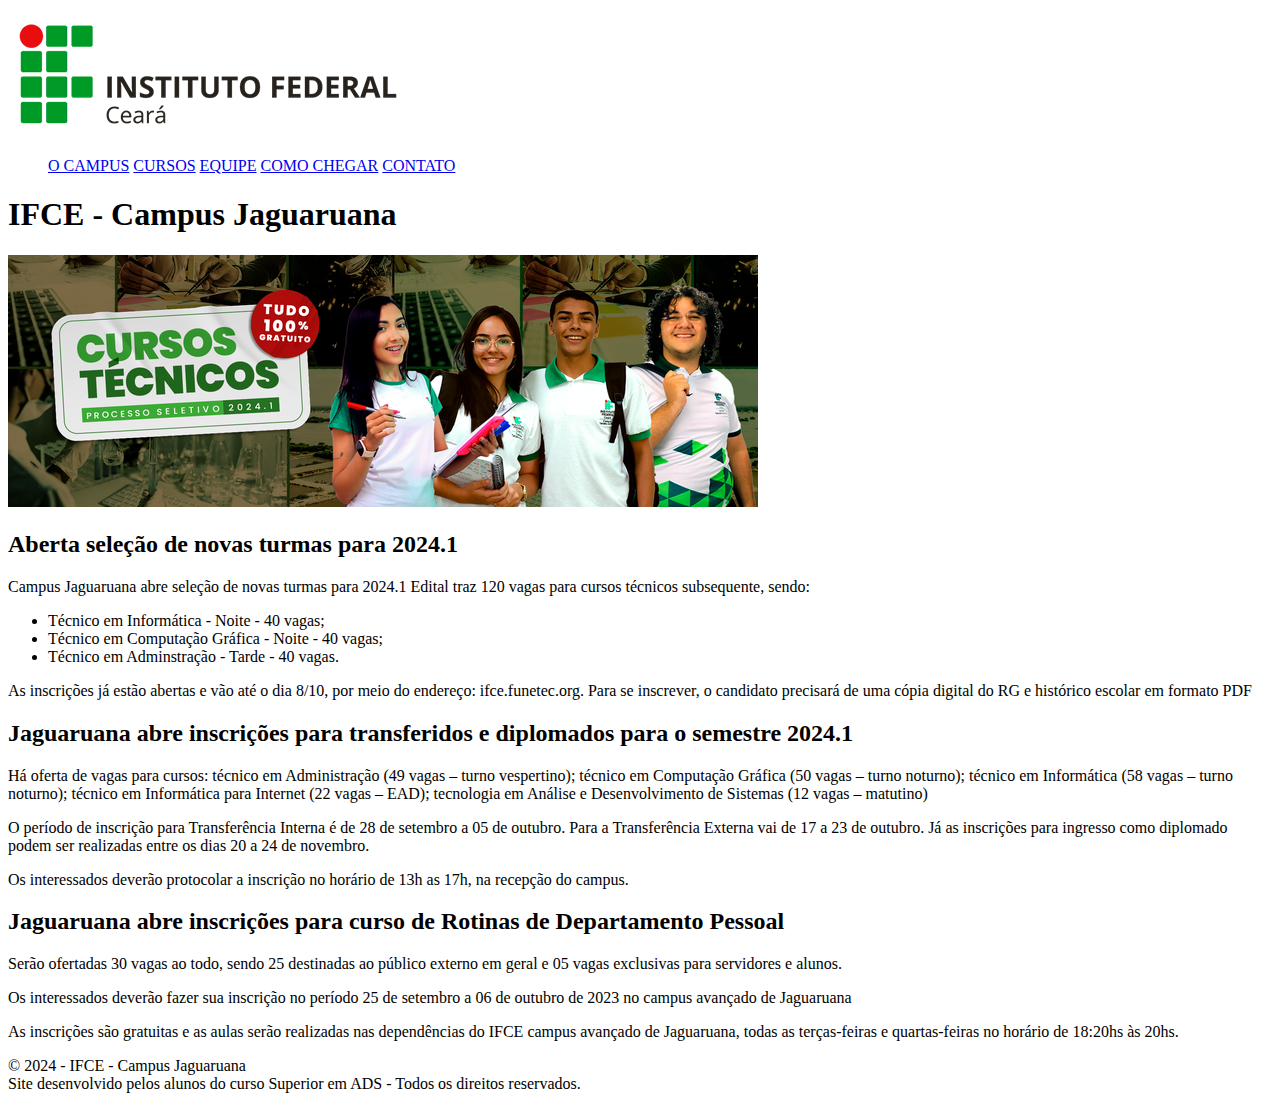
==== index.html @ e19af56e "first commit" ====
<!DOCTYPE html>
<html lang="pt-br">
<head>
    <meta charset="UTF-8">
    <meta name="viewport" content="width=device-width, initial-scale=1.0">
    <title>IFCE - Campus Jaguaruana</title>
</head>
<body>
    <header>
        <img src="src/image/logo.png" alt="">

        <nav>
            <ul>
                <a href="#o-campus">O CAMPUS</a>
                <a href="#cursos">CURSOS</a>
                <a href="#equipe">EQUIPE</a>
                <a href="#local">COMO CHEGAR</a>
                <a href="#contato">CONTATO</a>
            </ul>
        </nav>
    </header>

    <section id="index">
        <h1>IFCE - Campus Jaguaruana</h1>

        <img src="src/image/home_img.png" alt="">

        <h2>Aberta seleção de novas turmas para 2024.1</h2>

        <p> 
            Campus Jaguaruana abre seleção de novas turmas para 2024.1
            Edital traz 120 vagas para cursos técnicos subsequente, sendo:
        </p>
        <ul>
            <li>Técnico em Informática - Noite - 40 vagas;</li>
            <li>Técnico em Computação Gráfica - Noite - 40 vagas;</li>
            <li>Técnico em Adminstração - Tarde - 40 vagas.</li>
        </ul>
        <p>
            As inscrições já estão abertas e vão até o dia 8/10, por meio do endereço: 
            ifce.funetec.org. Para se inscrever, o candidato precisará de uma cópia digital
            do RG e histórico escolar em formato PDF
        </p>

        <h2>Jaguaruana abre inscrições para transferidos e diplomados 
        para o semestre 2024.1</h2>

        <p>
            Há oferta de vagas para cursos: técnico em Administração (49 vagas – 
            turno vespertino); técnico em Computação Gráfica (50 vagas – turno noturno); 
            técnico em Informática (58 vagas – turno noturno); técnico em Informática
            para Internet (22 vagas – EAD); tecnologia em Análise e Desenvolvimento de 
            Sistemas (12 vagas – matutino)
        </p>
        <p>
            O período de inscrição para Transferência Interna é de 28 de setembro a 05 de 
            outubro. Para a Transferência Externa vai de 17 a 23 de outubro. 
            Já as inscrições para ingresso como diplomado podem ser realizadas entre os
            dias 20 a 24 de novembro.
        </p>
        <p>
            Os interessados deverão protocolar a inscrição no horário de 13h as 17h, 
            na recepção do campus.
        </p>

        <h2>Jaguaruana abre inscrições para curso de Rotinas de Departamento Pessoal</h2>

        <p>Serão ofertadas 30 vagas ao todo, sendo 25 destinadas ao público externo em geral e 05 vagas exclusivas para
            servidores e alunos.</p>
        <p>Os interessados deverão fazer sua inscrição no período 25 de setembro a 06 de outubro de 2023 no campus
            avançado de Jaguaruana</p>
        <p>As inscrições são gratuitas e as aulas serão realizadas nas dependências do IFCE campus avançado de Jaguaruana,
            todas as terças-feiras e quartas-feiras no horário de 18:20hs às 20hs.</p>
        <p></p>
    </section>

    <footer>
        <p>
            &copy; 2024 - IFCE - Campus Jaguaruana <br>
            Site desenvolvido pelos alunos do curso Superior em ADS - 
            Todos os direitos reservados.
        </p>
    </footer>
</body>
</html>
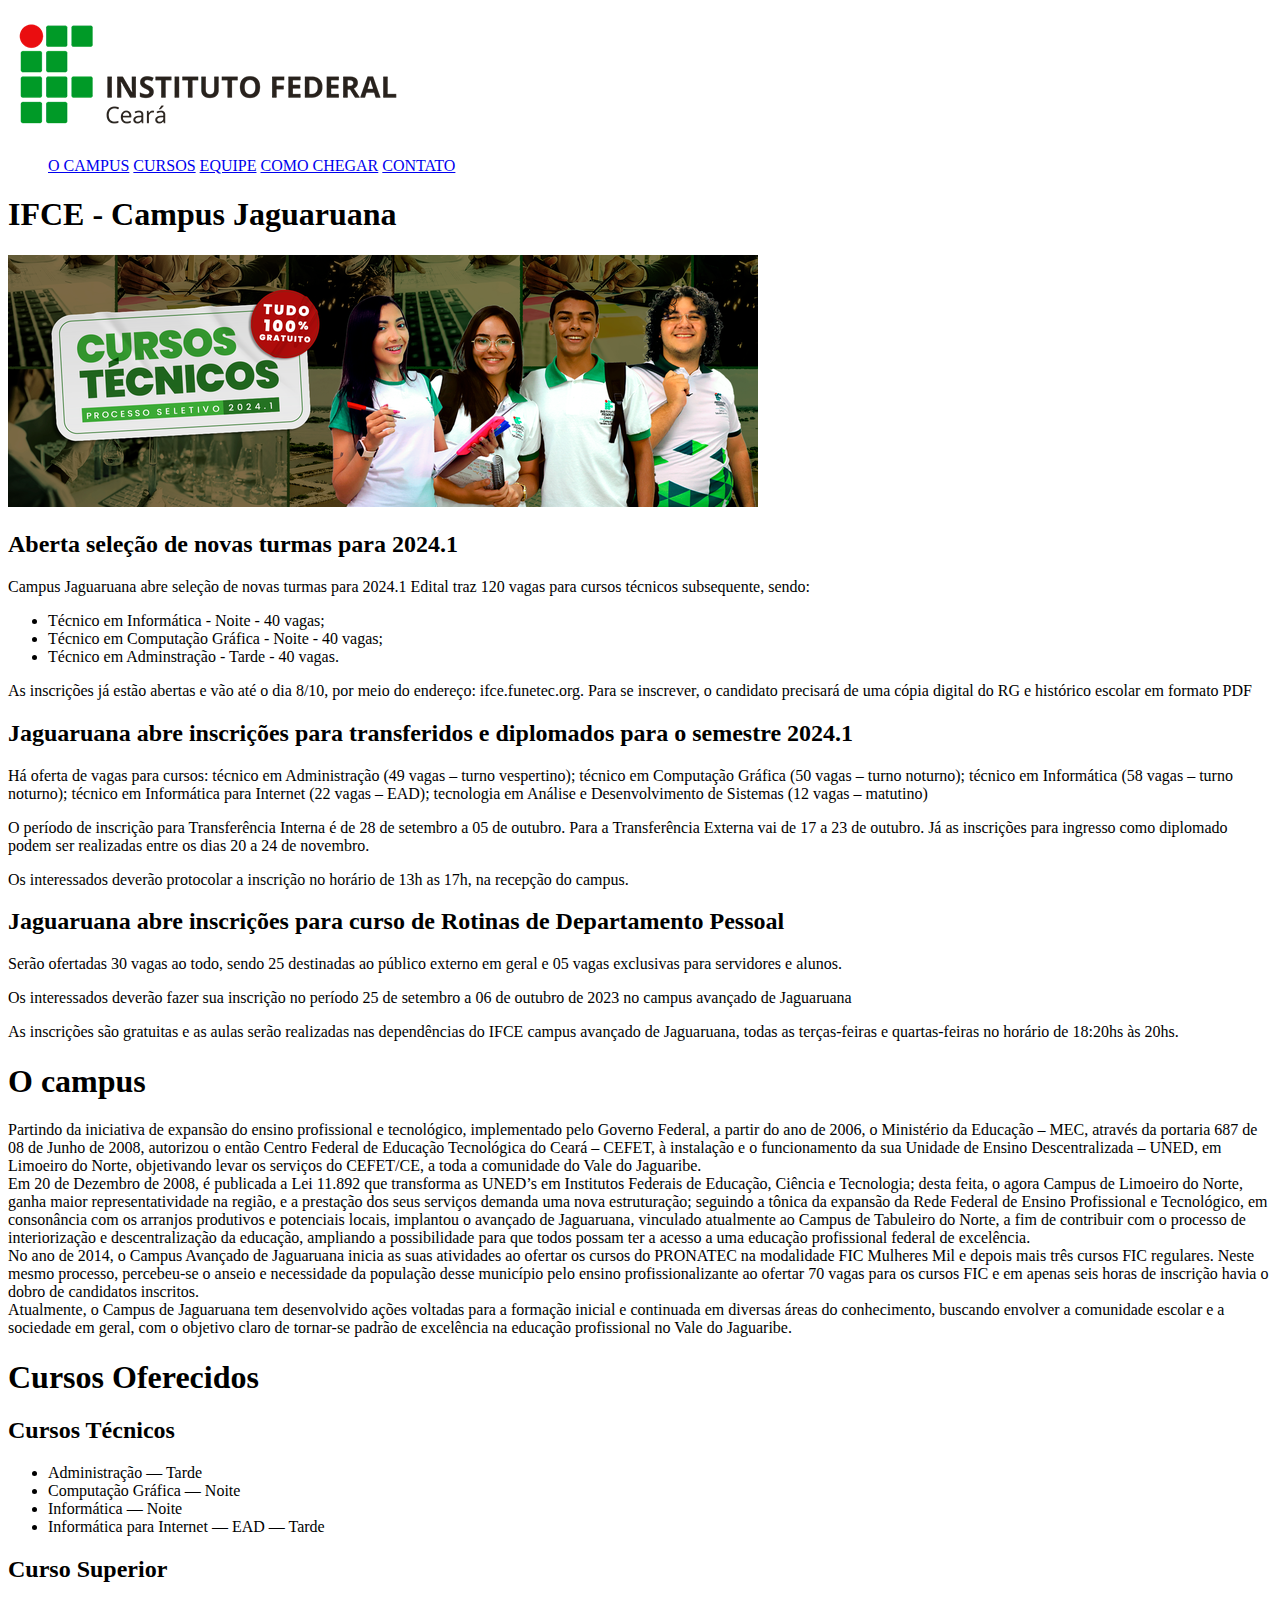
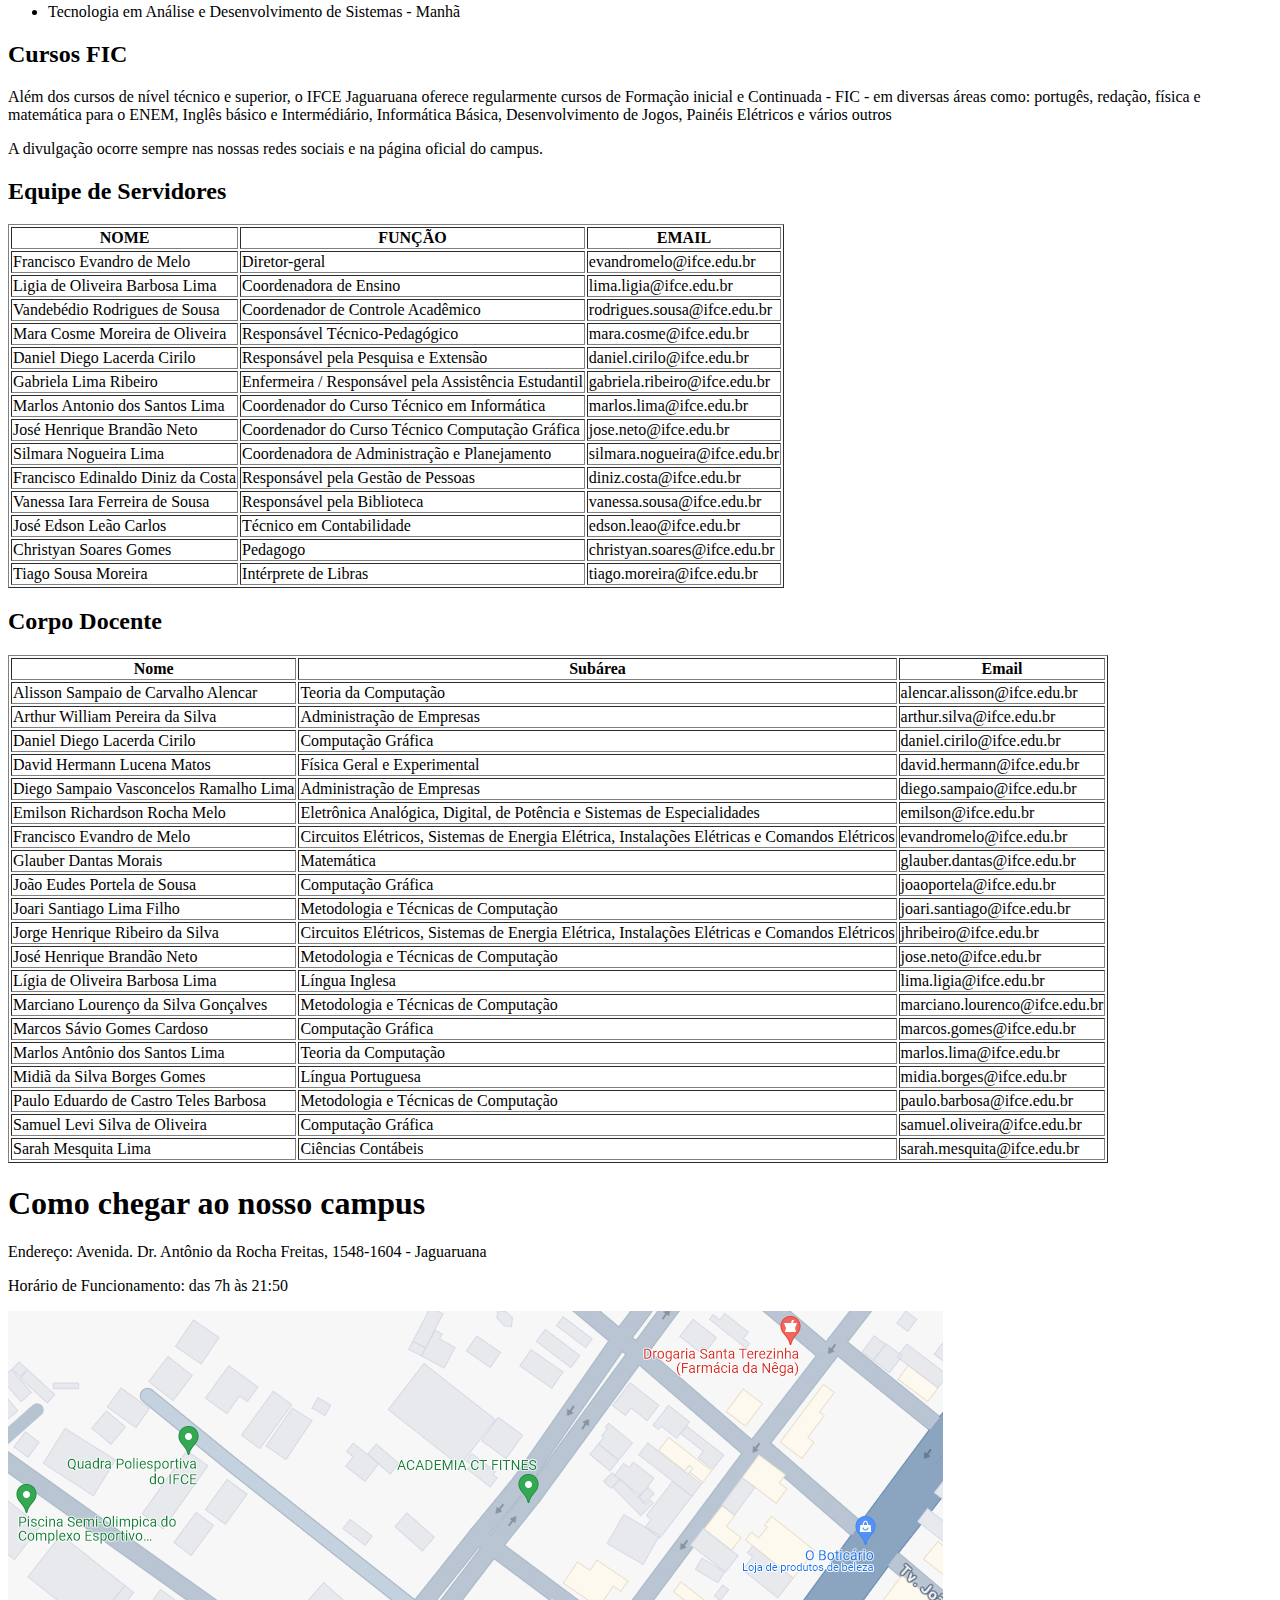
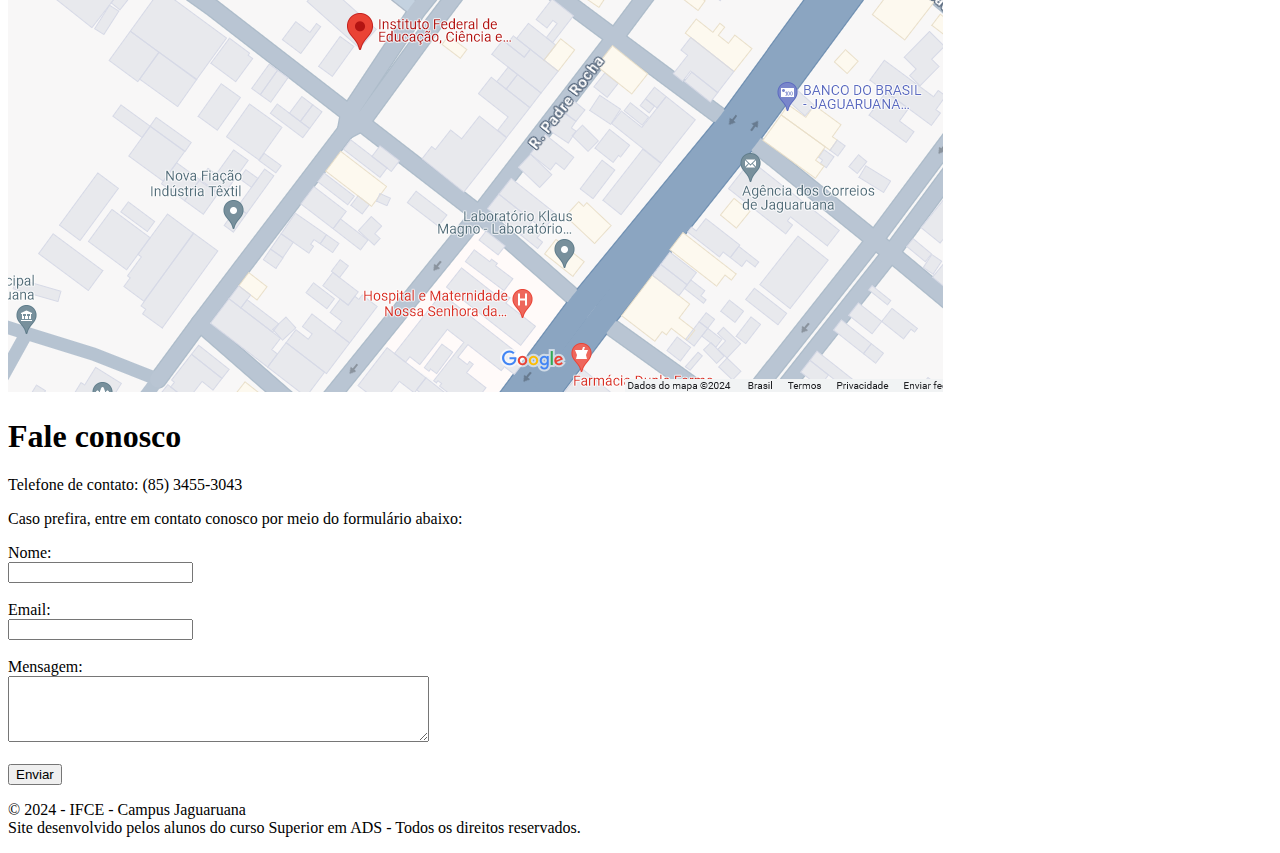
==== commit 087c4480: "conteúdo html finalizado" ====
--- a/index.html
+++ b/index.html
@@ -11,7 +11,7 @@
 
         <nav>
             <ul>
-                <a href="#o-campus">O CAMPUS</a>
+                <a href="#campus">O CAMPUS</a>
                 <a href="#cursos">CURSOS</a>
                 <a href="#equipe">EQUIPE</a>
                 <a href="#local">COMO CHEGAR</a>
@@ -20,7 +20,7 @@
         </nav>
     </header>
 
-    <section id="index">
+    <section id="home">
         <h1>IFCE - Campus Jaguaruana</h1>
 
         <img src="src/image/home_img.png" alt="">
@@ -74,6 +74,263 @@
         <p></p>
     </section>
 
+    <section  id="campus">
+        <h1>O campus</h1>
+
+        <p>
+            Partindo da iniciativa de expansão do ensino profissional e tecnológico, implementado pelo Governo Federal, a partir do ano de 2006, o Ministério da Educação – MEC, através da portaria 687 de 08 de Junho de 2008, autorizou o então Centro Federal de Educação Tecnológica do Ceará – CEFET, à instalação e o funcionamento da sua Unidade de Ensino Descentralizada – UNED, em Limoeiro do Norte, objetivando levar os serviços do CEFET/CE, a toda a comunidade do Vale do Jaguaribe. <br>
+            Em 20 de Dezembro de 2008, é publicada a Lei 11.892 que transforma as UNED’s em Institutos Federais de Educação, Ciência e Tecnologia; desta feita, o agora Campus de Limoeiro do Norte, ganha maior representatividade na região, e a prestação dos seus serviços demanda uma nova estruturação; seguindo a tônica da expansão da Rede Federal de Ensino Profissional e Tecnológico, em consonância com os arranjos produtivos e potenciais locais, implantou o avançado de Jaguaruana, vinculado atualmente ao Campus de Tabuleiro do Norte, a fim de contribuir com o processo de interiorização e descentralização da educação, ampliando a possibilidade para que todos possam ter a acesso a uma educação profissional federal de excelência. <br>
+            No ano de 2014, o Campus Avançado de Jaguaruana inicia as suas atividades ao ofertar os cursos do PRONATEC na modalidade FIC Mulheres Mil e depois mais três cursos FIC regulares. Neste mesmo processo, percebeu-se o anseio e necessidade da população desse município pelo ensino profissionalizante ao ofertar 70 vagas para os cursos FIC e em apenas seis horas de inscrição havia o dobro de candidatos inscritos. <br>
+            Atualmente, o Campus de Jaguaruana tem desenvolvido ações voltadas para a formação inicial e continuada em diversas áreas do conhecimento, buscando envolver a comunidade escolar e a sociedade em geral, com o objetivo claro de tornar-se padrão de excelência na educação profissional no Vale do Jaguaribe.
+        </p>
+    </section>
+
+    <section id="cursos">
+        <h1>Cursos Oferecidos</h1>
+        <h2>Cursos Técnicos</h2>
+        <ul>
+            <li>Administração — Tarde</li>
+            <li>Computação Gráfica — Noite</li>
+            <li>Informática — Noite</li>
+            <li>Informática para Internet — EAD — Tarde</li>
+        </ul>
+
+        <h2>Curso Superior</h2>
+        <ul>
+            <li>Tecnologia em Análise e Desenvolvimento de Sistemas - Manhã</li>
+        </ul>
+
+        <h2>Cursos FIC</h2>
+        <p>
+            Além dos cursos de nível técnico e superior, o IFCE Jaguaruana oferece regularmente cursos de Formação
+            inicial e Continuada - FIC - em diversas áreas como: portugês, redação, física e matemática para o ENEM,
+            Inglês básico e Intermédiário, Informática Básica, Desenvolvimento de Jogos, Painéis Elétricos e vários
+            outros
+        </p>
+        <p>A divulgação ocorre sempre nas nossas redes sociais e na página oficial do campus.</p>
+    </section>
+
+    <section id="equipe">
+        <h2>Equipe de Servidores</h2>
+
+        <table border="1">
+            <tr>
+                <th>NOME</th>
+                <th>FUNÇÃO</th>
+                <th>EMAIL</th>
+            </tr>
+            <tr>
+                <td>Francisco Evandro de Melo</td>
+                <td>Diretor-geral</td>
+                <td>evandromelo@ifce.edu.br</td>
+            </tr>
+            <tr>
+                <td>Ligia de Oliveira Barbosa Lima</td>
+                <td>Coordenadora de Ensino</td>
+                <td>lima.ligia@ifce.edu.br</td>
+            </tr>
+            <tr>
+                <td>Vandebédio Rodrigues de Sousa</td>
+                <td>Coordenador de Controle Acadêmico</td>
+                <td>rodrigues.sousa@ifce.edu.br</td>
+            </tr>
+            <tr>
+                <td>Mara Cosme Moreira de Oliveira</td>
+                <td>Responsável Técnico-Pedagógico</td>
+                <td>mara.cosme@ifce.edu.br</td>
+            </tr>
+            <tr>
+                <td>Daniel Diego Lacerda Cirilo</td>
+                <td>Responsável pela Pesquisa e Extensão</td>
+                <td>daniel.cirilo@ifce.edu.br</td>
+            </tr>
+            <tr>
+                <td>Gabriela Lima Ribeiro</td>
+                <td>Enfermeira / Responsável pela Assistência Estudantil</td>
+                <td>gabriela.ribeiro@ifce.edu.br</td>
+            </tr>
+            <tr>
+                <td>Marlos Antonio dos Santos Lima</td>
+                <td>Coordenador do Curso Técnico em Informática</td>
+                <td>marlos.lima@ifce.edu.br</td>
+            </tr>
+            <tr>
+                <td>José Henrique Brandão Neto</td>
+                <td>Coordenador do Curso Técnico Computação Gráfica</td>
+                <td>jose.neto@ifce.edu.br</td>
+            </tr>
+            <tr>
+                <td>Silmara Nogueira Lima</td>
+                <td>Coordenadora de Administração e Planejamento</td>
+                <td>silmara.nogueira@ifce.edu.br</td>
+            </tr>
+            <tr>
+                <td>Francisco Edinaldo Diniz da Costa</td>
+                <td>Responsável pela Gestão de Pessoas</td>
+                <td>diniz.costa@ifce.edu.br</td>
+            </tr>
+            <tr>
+                <td>Vanessa Iara Ferreira de Sousa</td>
+                <td>Responsável pela Biblioteca</td>
+                <td>vanessa.sousa@ifce.edu.br</td>
+            </tr>
+            <tr>
+                <td>José Edson Leão Carlos</td>
+                <td>Técnico em Contabilidade</td>
+                <td>edson.leao@ifce.edu.br</td>
+            </tr>
+            <tr>
+                <td>Christyan Soares Gomes</td>
+                <td>Pedagogo</td>
+                <td>christyan.soares@ifce.edu.br</td>
+            </tr>
+            <tr>
+                <td>Tiago Sousa Moreira</td>
+                <td>Intérprete de Libras</td>
+                <td>tiago.moreira@ifce.edu.br</td>
+            </tr>
+        </table>
+
+        <h2>Corpo Docente</h2>
+
+        <table border="1">
+            <tr>
+                <th>Nome</th>
+                <th>Subárea</th>
+                <th>Email</th>
+            </tr>
+            <tr>
+                <td>Alisson Sampaio de Carvalho Alencar</td>
+                <td>Teoria da Computação</td>
+                <td>alencar.alisson@ifce.edu.br</td>
+            </tr>
+            <tr>
+                <td>Arthur William Pereira da Silva</td>
+                <td>Administração de Empresas</td>
+                <td>arthur.silva@ifce.edu.br</td>
+            </tr>
+            <tr>
+                <td>Daniel Diego Lacerda Cirilo</td>
+                <td>Computação Gráfica</td>
+                <td>daniel.cirilo@ifce.edu.br</td>
+            </tr>
+            <tr>
+                <td>David Hermann Lucena Matos</td>
+                <td>Física Geral e Experimental</td>
+                <td>david.hermann@ifce.edu.br</td>
+            </tr>
+            <tr>
+                <td>Diego Sampaio Vasconcelos Ramalho Lima</td>
+                <td>Administração de Empresas</td>
+                <td>diego.sampaio@ifce.edu.br</td>
+            </tr>
+            <tr>
+                <td>Emilson Richardson Rocha Melo</td>
+                <td>Eletrônica Analógica, Digital, de Potência e Sistemas de Especialidades</td>
+                <td>emilson@ifce.edu.br</td>
+            </tr>
+            <tr>
+                <td>Francisco Evandro de Melo</td>
+                <td>Circuitos Elétricos, Sistemas de Energia Elétrica, Instalações Elétricas e Comandos Elétricos</td>
+                <td>evandromelo@ifce.edu.br</td>
+            </tr>
+            <tr>
+                <td>Glauber Dantas Morais</td>
+                <td>Matemática</td>
+                <td>glauber.dantas@ifce.edu.br</td>
+            </tr>
+            <tr>
+                <td>João Eudes Portela de Sousa</td>
+                <td>Computação Gráfica</td>
+                <td>joaoportela@ifce.edu.br</td>
+            </tr>
+            <tr>
+                <td>Joari Santiago Lima Filho</td>
+                <td>Metodologia e Técnicas de Computação</td>
+                <td>joari.santiago@ifce.edu.br</td>
+            </tr>
+            <tr>
+                <td>Jorge Henrique Ribeiro da Silva</td>
+                <td>Circuitos Elétricos, Sistemas de Energia Elétrica, Instalações Elétricas e Comandos Elétricos</td>
+                <td>jhribeiro@ifce.edu.br</td>
+            </tr>
+            <tr>
+                <td>José Henrique Brandão Neto</td>
+                <td>Metodologia e Técnicas de Computação</td>
+                <td>jose.neto@ifce.edu.br</td>
+            </tr>
+            <tr>
+                <td>Lígia de Oliveira Barbosa Lima</td>
+                <td>Língua Inglesa</td>
+                <td>lima.ligia@ifce.edu.br</td>
+            </tr>
+            <tr>
+                <td>Marciano Lourenço da Silva Gonçalves</td>
+                <td>Metodologia e Técnicas de Computação</td>
+                <td>marciano.lourenco@ifce.edu.br</td>
+            </tr>
+            <tr>
+                <td>Marcos Sávio Gomes Cardoso</td>
+                <td>Computação Gráfica</td>
+                <td>marcos.gomes@ifce.edu.br</td>
+            </tr>
+            <tr>
+                <td>Marlos Antônio dos Santos Lima</td>
+                <td>Teoria da Computação</td>
+                <td>marlos.lima@ifce.edu.br</td>
+            </tr>
+            <tr>
+                <td>Midiã da Silva Borges Gomes</td>
+                <td>Língua Portuguesa</td>
+                <td>midia.borges@ifce.edu.br</td>
+            </tr>
+            <tr>
+                <td>Paulo Eduardo de Castro Teles Barbosa</td>
+                <td>Metodologia e Técnicas de Computação</td>
+                <td>paulo.barbosa@ifce.edu.br</td>
+            </tr>
+            <tr>
+                <td>Samuel Levi Silva de Oliveira</td>
+                <td>Computação Gráfica</td>
+                <td>samuel.oliveira@ifce.edu.br</td>
+            </tr>
+            <tr>
+                <td>Sarah Mesquita Lima</td>
+                <td>Ciências Contábeis</td>
+                <td>sarah.mesquita@ifce.edu.br</td>
+            </tr>
+        </table>
+    </section>
+
+    <section id="local">
+        <h1>Como chegar ao nosso campus</h1>
+
+        <p>Endereço: Avenida. Dr. Antônio da Rocha Freitas, 1548-1604 - Jaguaruana</p>
+        <p>Horário de Funcionamento: das 7h às 21:50</p>
+
+        <img src="src/image/mapa.png" alt="Descrição da imagem">
+    </section>
+
+    <section id="contato">
+        <h1>Fale conosco</h1>
+
+        <p>Telefone de contato: (85) 3455-3043</p>
+        <p>Caso prefira, entre em contato conosco por meio do formulário abaixo:</p>
+
+        <form action="#" method="post">
+            <label for="nome">Nome:</label><br>
+            <input type="text" id="nome" name="nome" required><br><br>
+            
+            <label for="email">Email:</label><br>
+            <input type="email" id="email" name="email" required><br><br>
+            
+            <label for="mensagem">Mensagem:</label><br>
+            <textarea id="mensagem" name="mensagem" rows="4" cols="50" required></textarea><br><br>
+            
+            <input type="submit" value="Enviar">
+        </form>
+    </section>
+
     <footer>
         <p>
             &copy; 2024 - IFCE - Campus Jaguaruana <br>
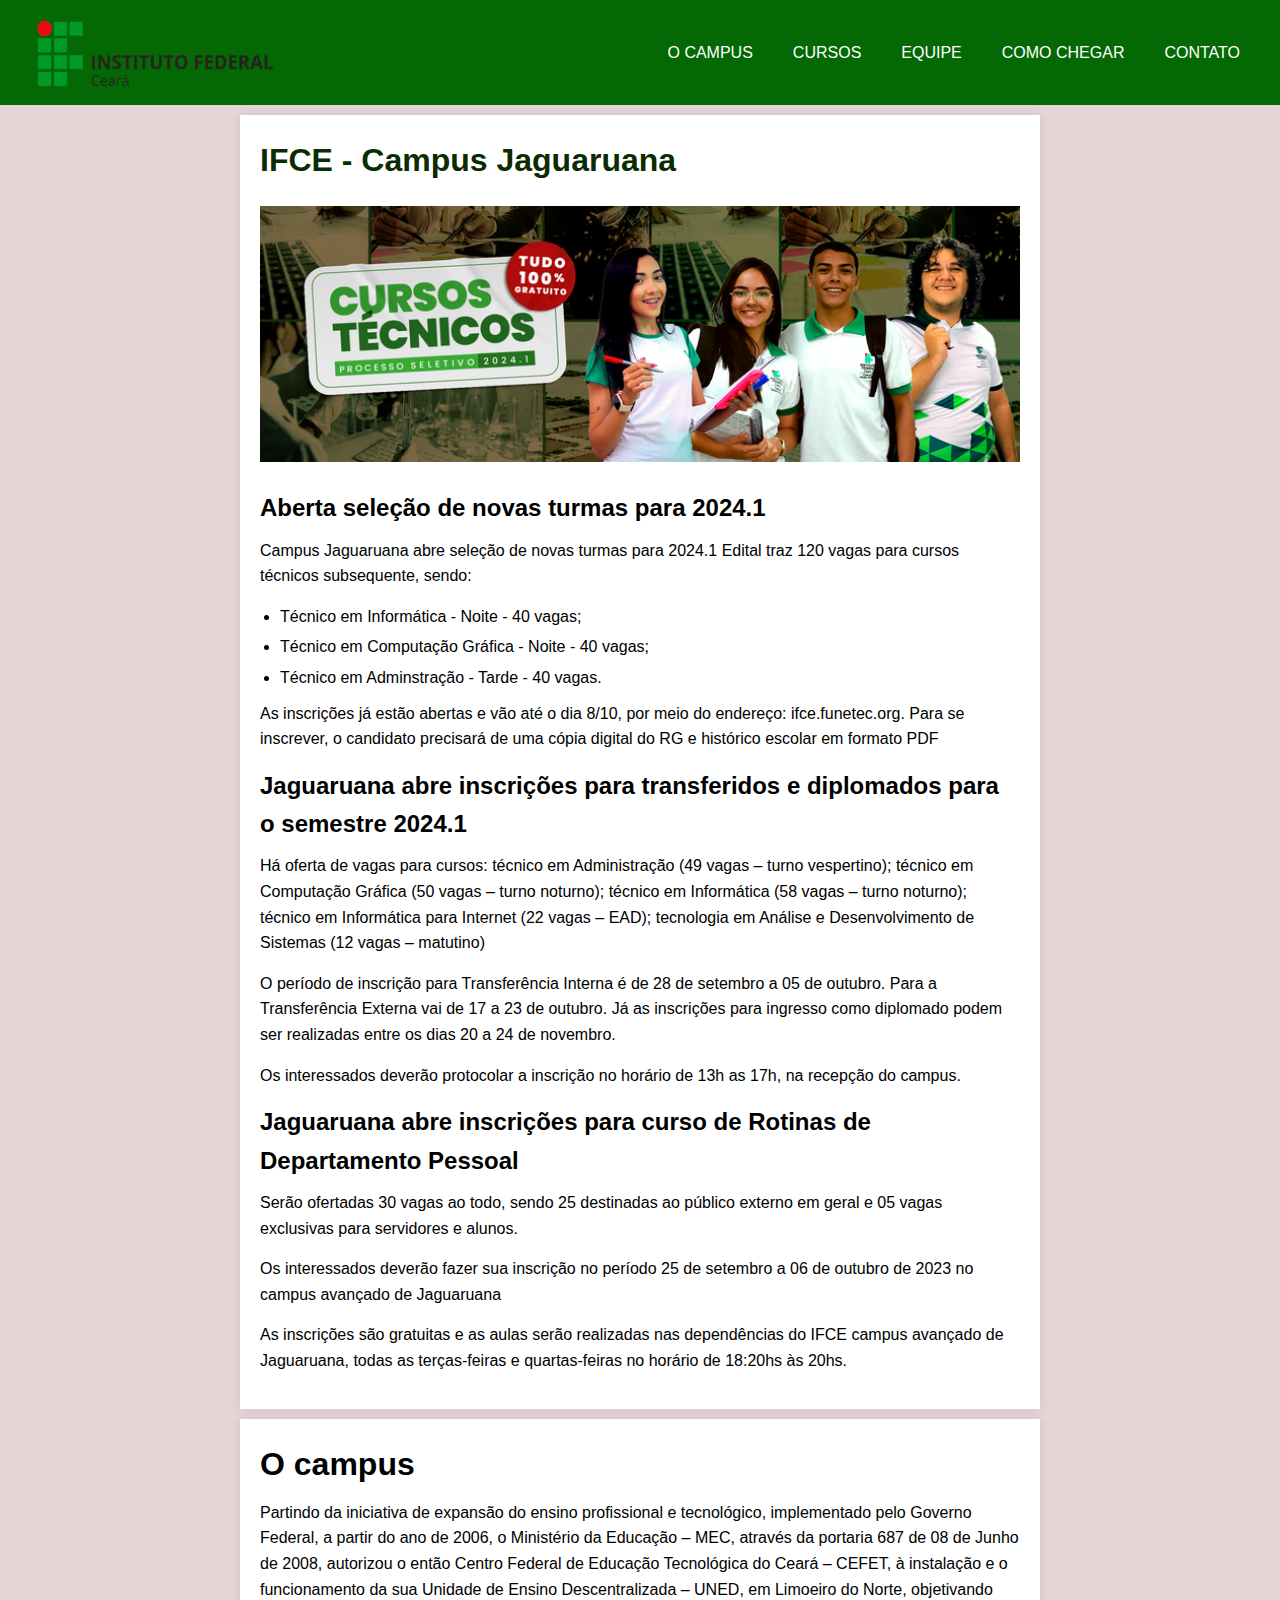
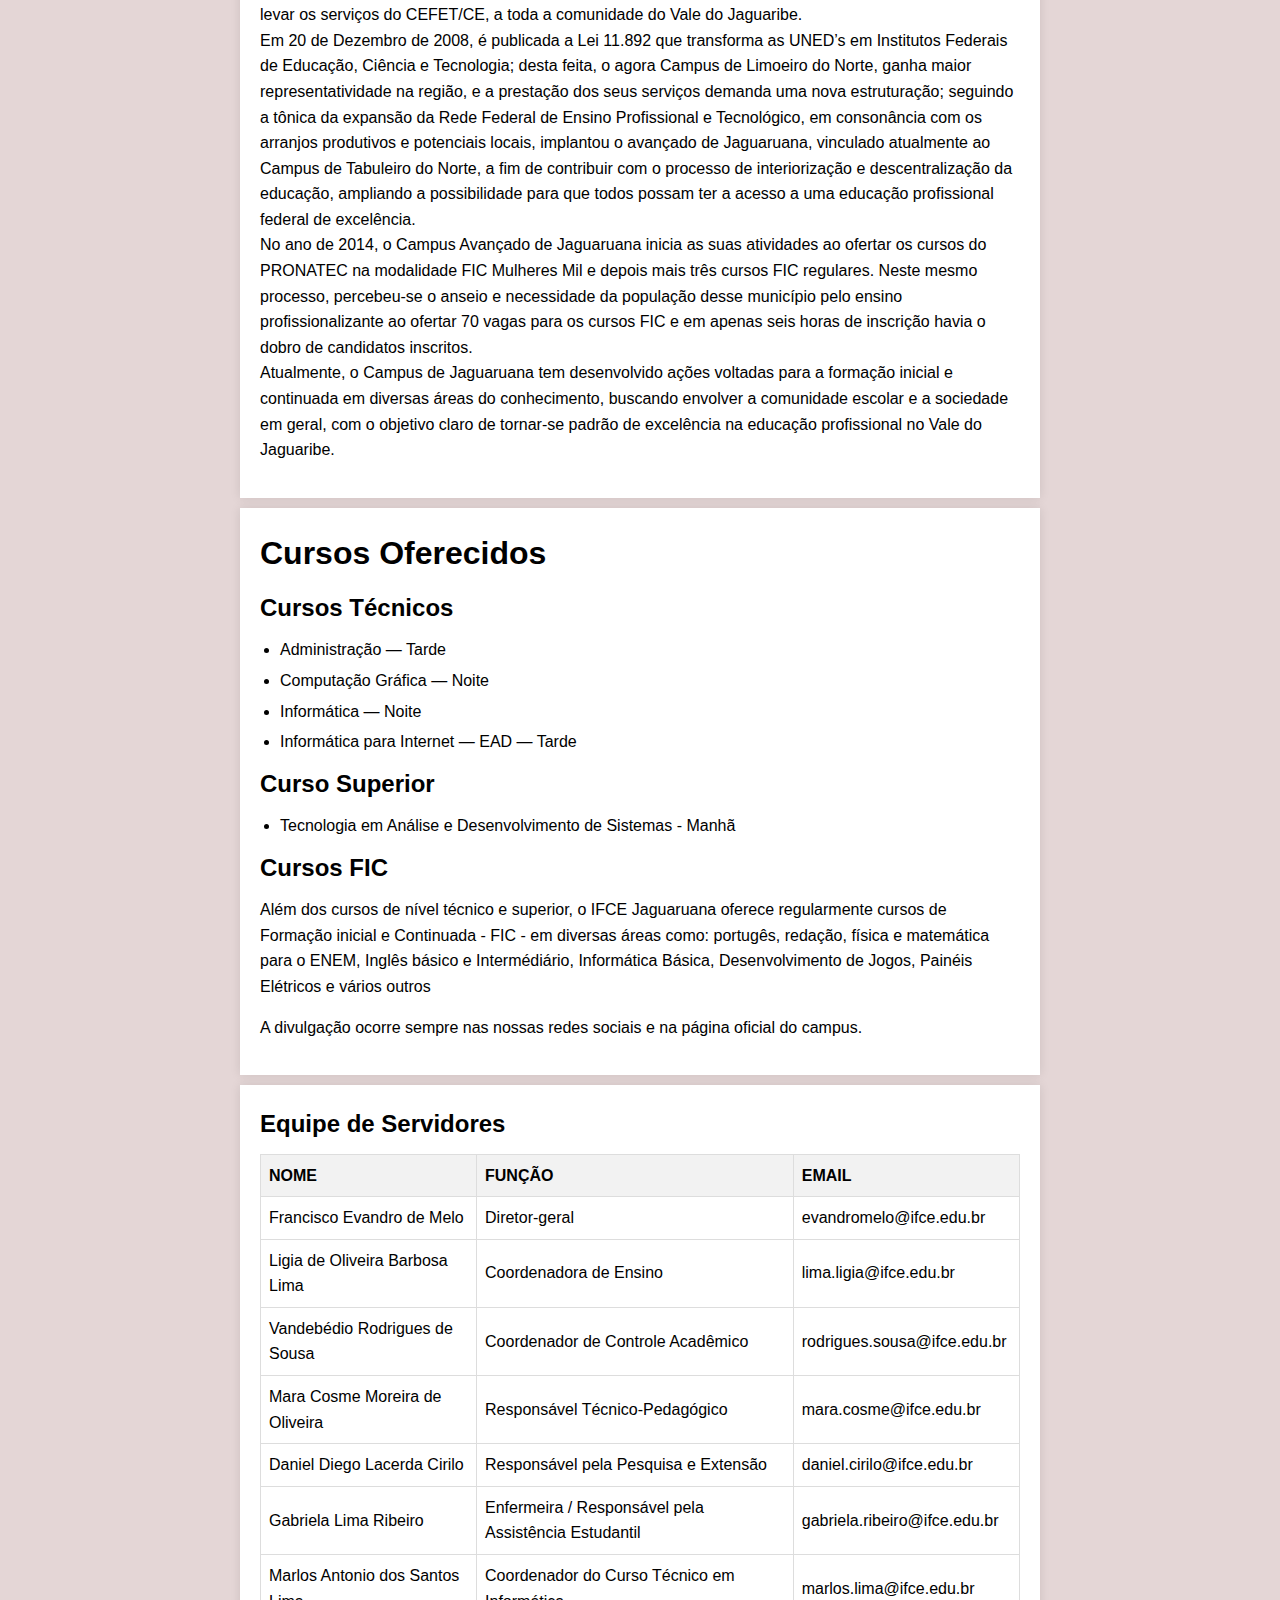
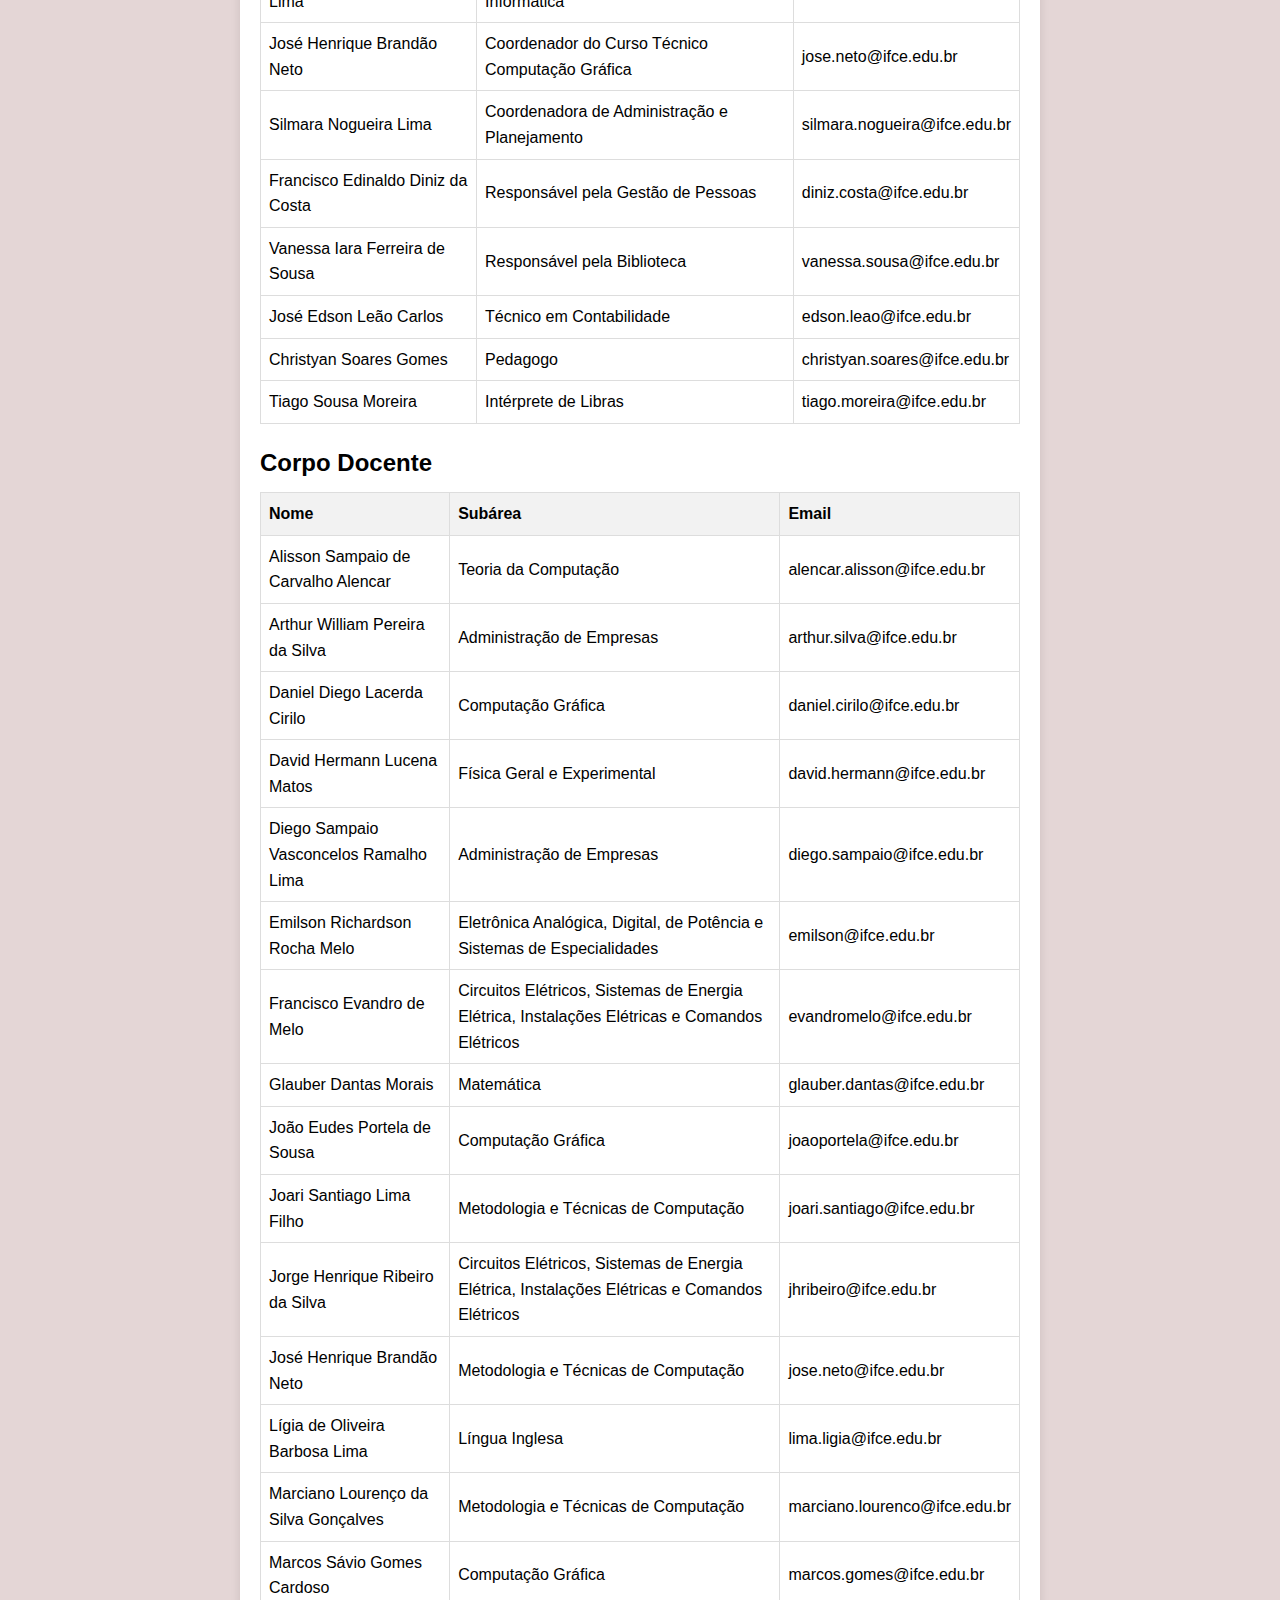
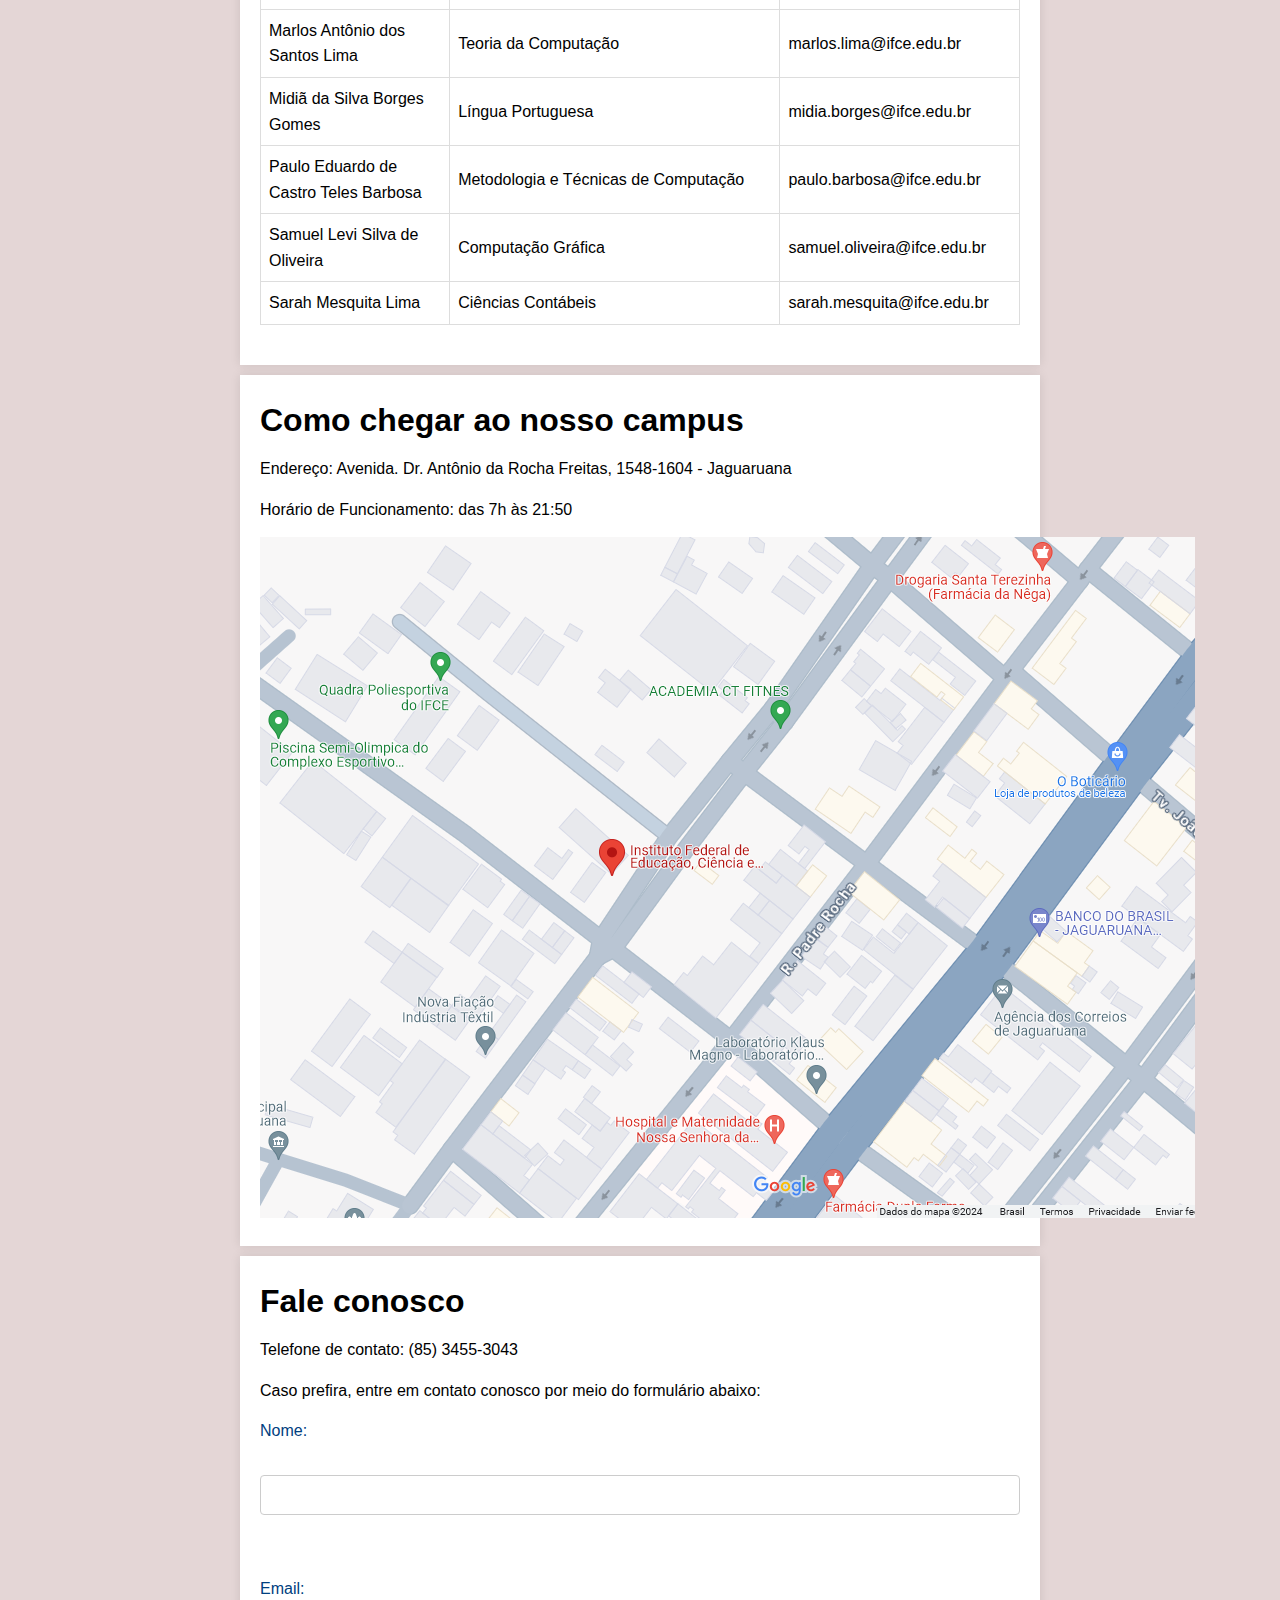
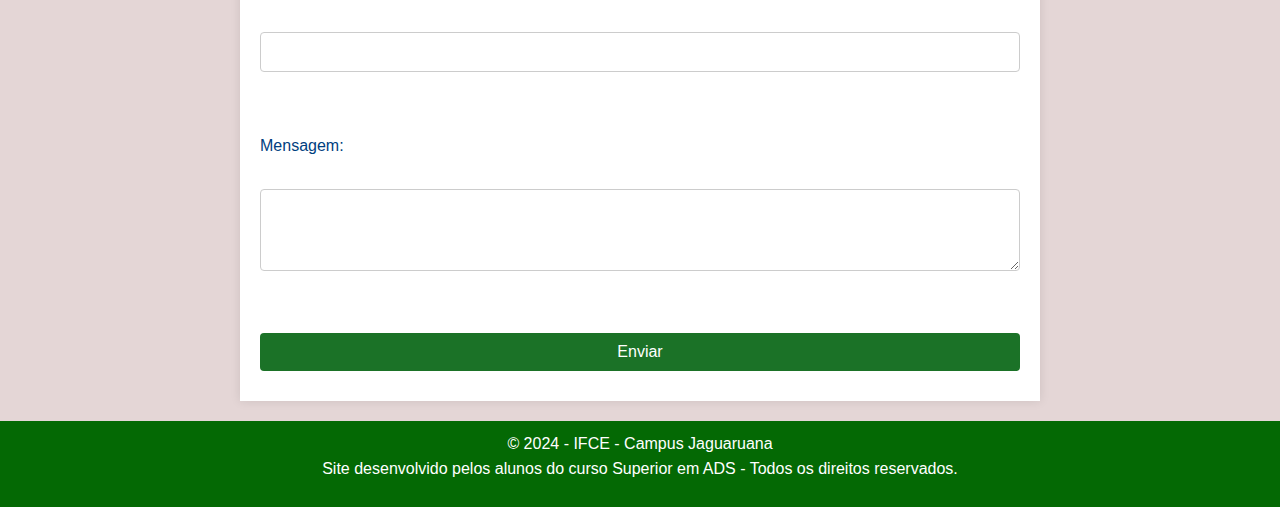
==== commit 5306305e: "css" ====
--- a/index.html
+++ b/index.html
@@ -4,6 +4,7 @@
     <meta charset="UTF-8">
     <meta name="viewport" content="width=device-width, initial-scale=1.0">
     <title>IFCE - Campus Jaguaruana</title>
+    <link rel="stylesheet" href="src/css/style.css">
 </head>
 <body>
     <header>
--- a/src/css/style.css
+++ b/src/css/style.css
@@ -0,0 +1,173 @@
+/* Reseta estilos padrões */
+* {
+   margin: 0;
+   padding: 0;
+   box-sizing: border-box;
+}
+
+body {
+   font-family: Arial, sans-serif;
+   line-height: 1.6;
+   background-color: #e4d6d6;
+   color: #000000;
+   margin: 0;
+}
+
+header {
+   background: #046904;
+   color: white;
+   padding: 10px 0;
+   display: flex;
+   align-items: center;
+   justify-content: space-between; 
+}
+
+header img {
+   width: 250px;
+   height: 85px;
+   margin-left: 30px;
+}
+
+nav {
+   flex-grow: 1;
+}
+
+nav ul {
+   list-style: none;
+   padding: 0;
+   display: flex;
+   justify-content: flex-end;
+   margin-right: 20px;
+}
+
+nav ul a {
+   text-decoration: none;
+   color: white;
+   padding: 10px 20px;
+   display: inline-block;
+
+   transition: 0.3s ease;
+}
+
+nav ul a:hover {
+   background: #003060;
+}
+
+section {
+   padding: 20px;
+   margin: 10px auto;
+   max-width: 800px;
+   background: white;
+   box-shadow: 0 0 10px rgba(0,0,0,0.1);
+}
+
+section#home h1 {
+   color: #0b2b03;
+   margin-bottom: 20px;
+}
+
+section#home img {
+   width: 100%;
+   margin-bottom: 20px;
+}
+
+h1, h2 {
+   margin-bottom: 10px;
+}
+
+p {
+   margin-bottom: 15px;
+}
+
+ul {
+   margin: 10px 0;
+   padding-left: 20px;
+}
+
+ul li {
+   margin-bottom: 5px;
+}
+
+table {
+   width: 100%;
+   border-collapse: collapse;
+   margin-bottom: 20px;
+}
+
+table, th, td {
+   border: 1px solid #ddd;
+}
+
+th, td {
+   padding: 8px;
+   text-align: left;
+}
+
+th {
+   background-color: #f2f2f2;
+}
+
+form {
+   display: flex;
+   flex-direction: column;
+}
+
+form label {
+   margin-bottom: 5px;
+   color: #004080;
+}
+
+form input, form textarea {
+   margin-bottom: 10px;
+   padding: 10px;
+   border: 1px solid #ccc;
+   border-radius: 4px;
+   font-size: 1em;
+}
+
+form input[type="submit"] {
+   background-color: #1b7227;
+   color: white;
+   cursor: pointer;
+   border: none;
+   transition: background-color 0.3s;
+}
+
+form input[type="submit"]:hover {
+   background-color: #046904;
+}
+
+footer {
+   background: #046904;
+   color: white;
+   text-align: center;
+   padding: 10px 0;
+   position: relative;
+   bottom: 0;
+   width: 100%;
+   margin-top: 20px;
+}
+
+/* Estilos para dispositivos móveis */
+@media (max-width: 600px) {
+   header {
+       flex-direction: column;
+   }
+   
+   header img {
+       margin: 0 auto;
+   }
+   
+   nav ul {
+       flex-direction: column;
+       align-items: center;
+   }
+   
+   nav ul a {
+       padding: 10px;
+   }
+   
+   section {
+       padding: 10px;
+   }
+}
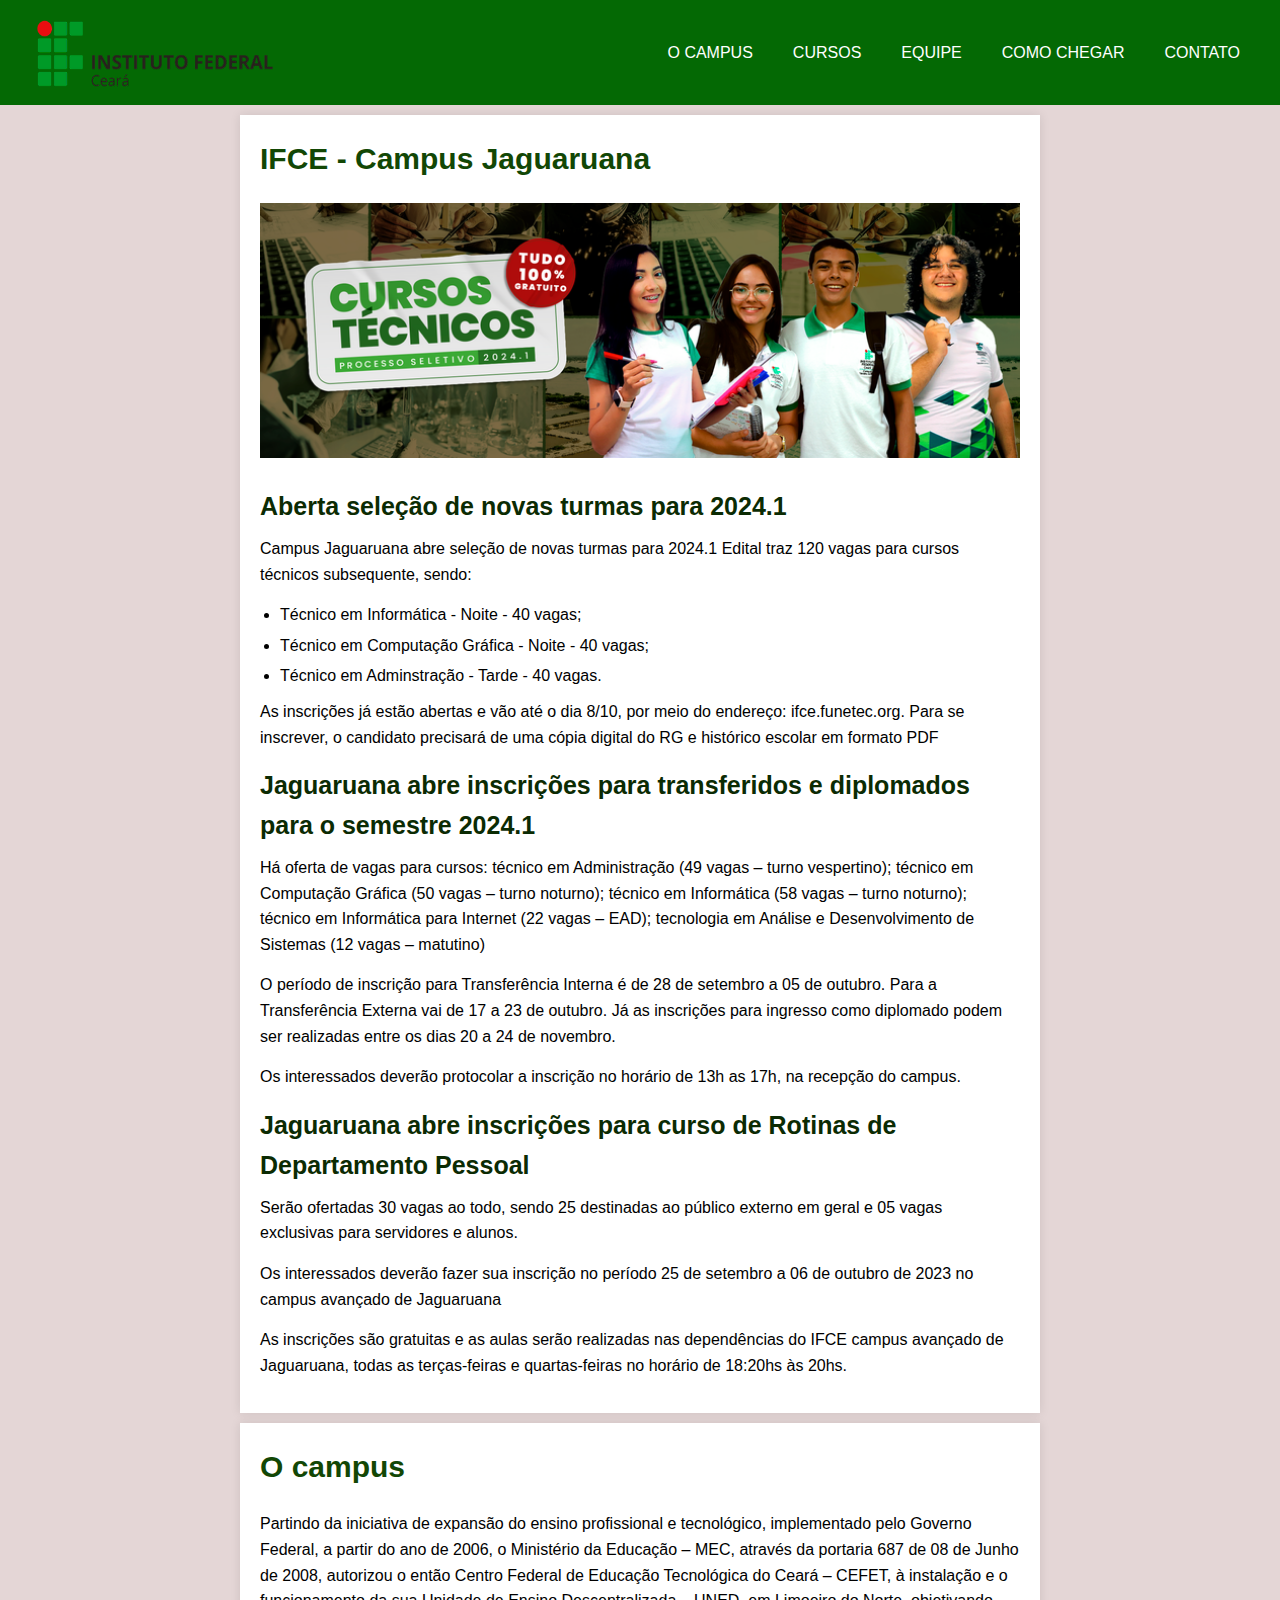
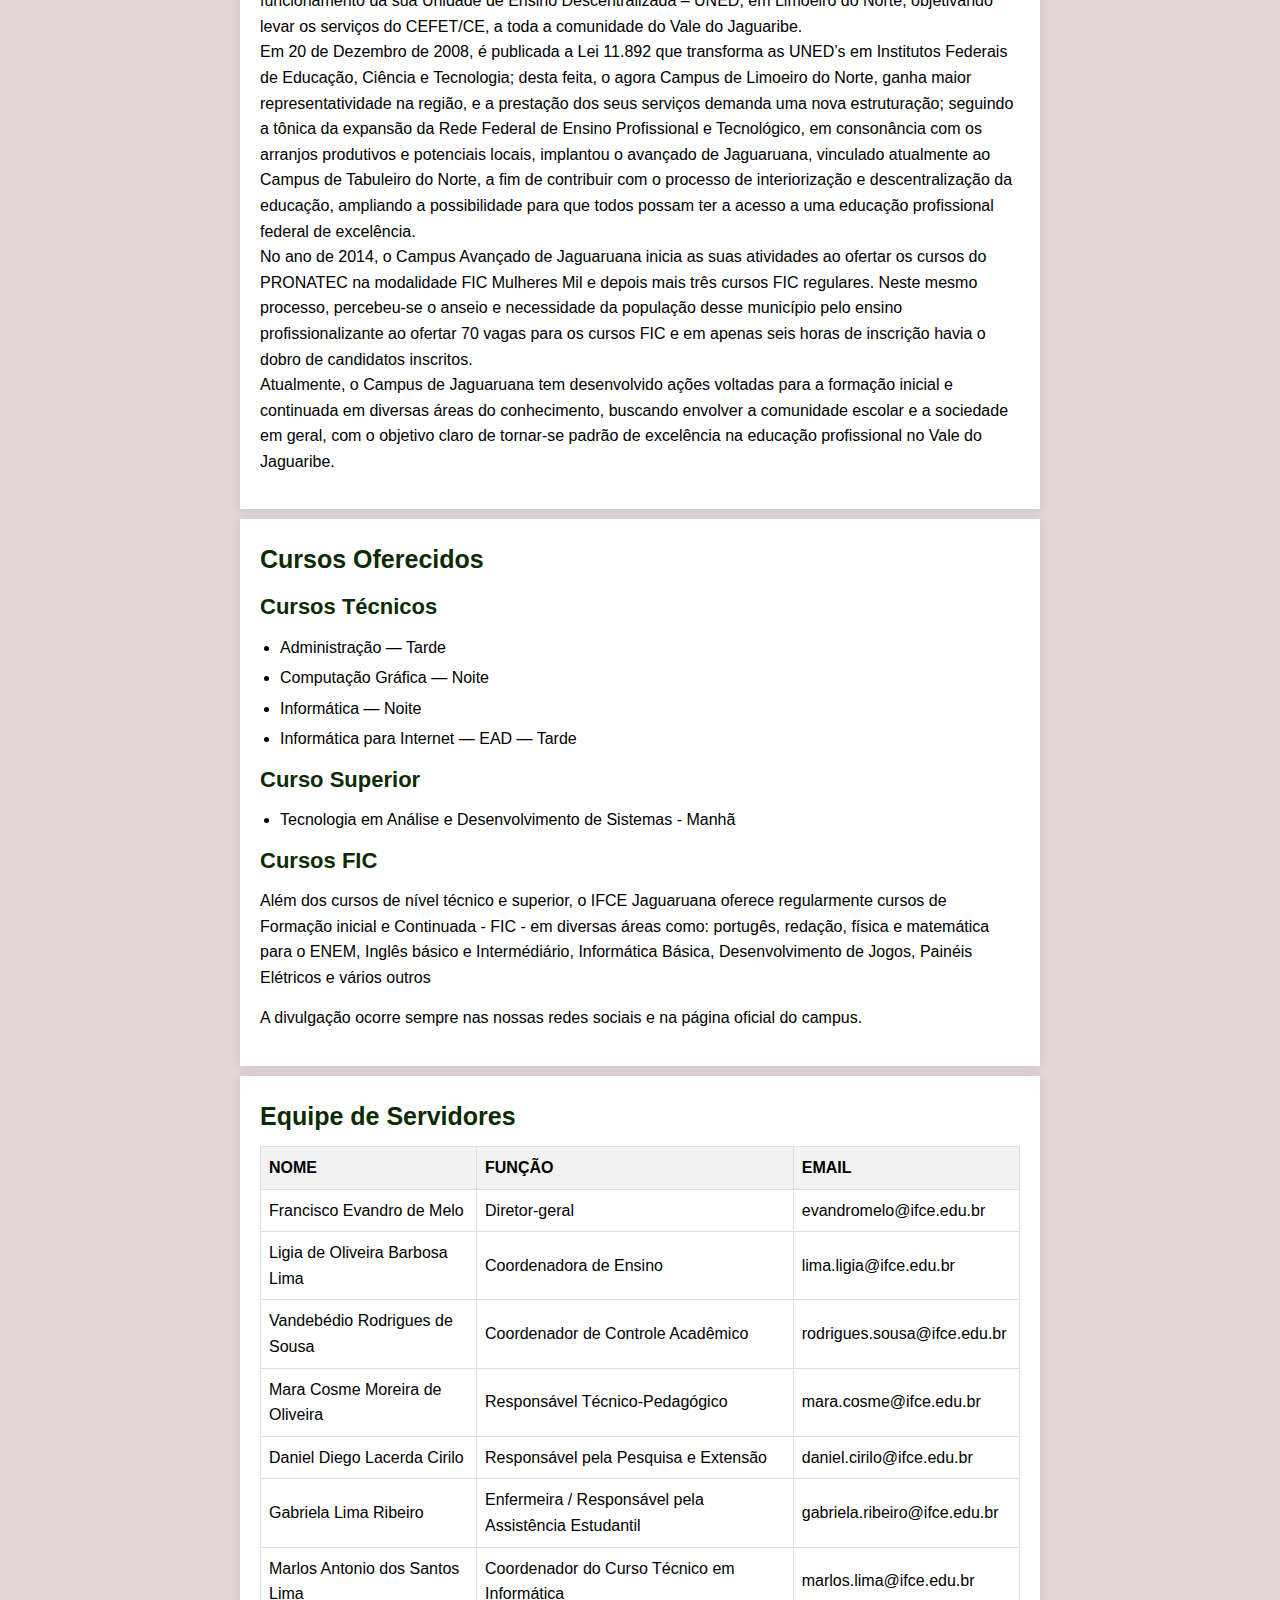
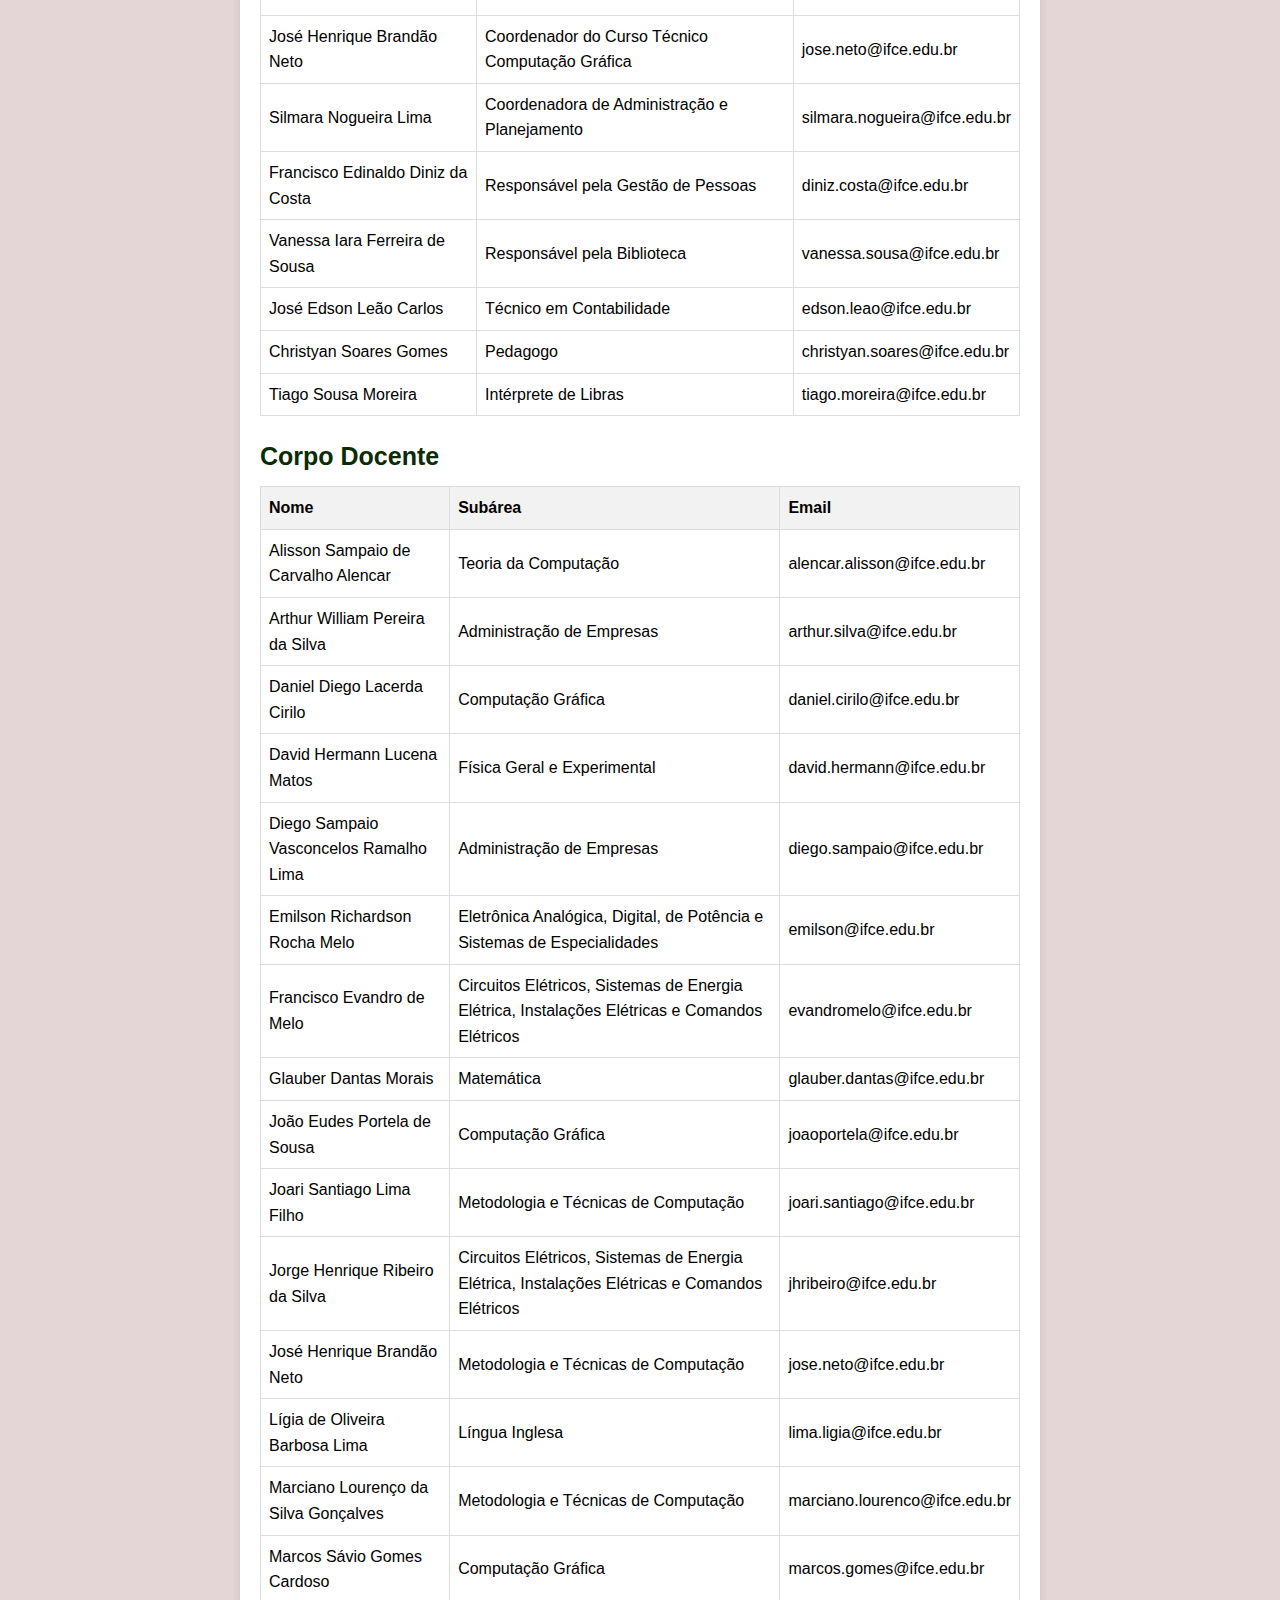
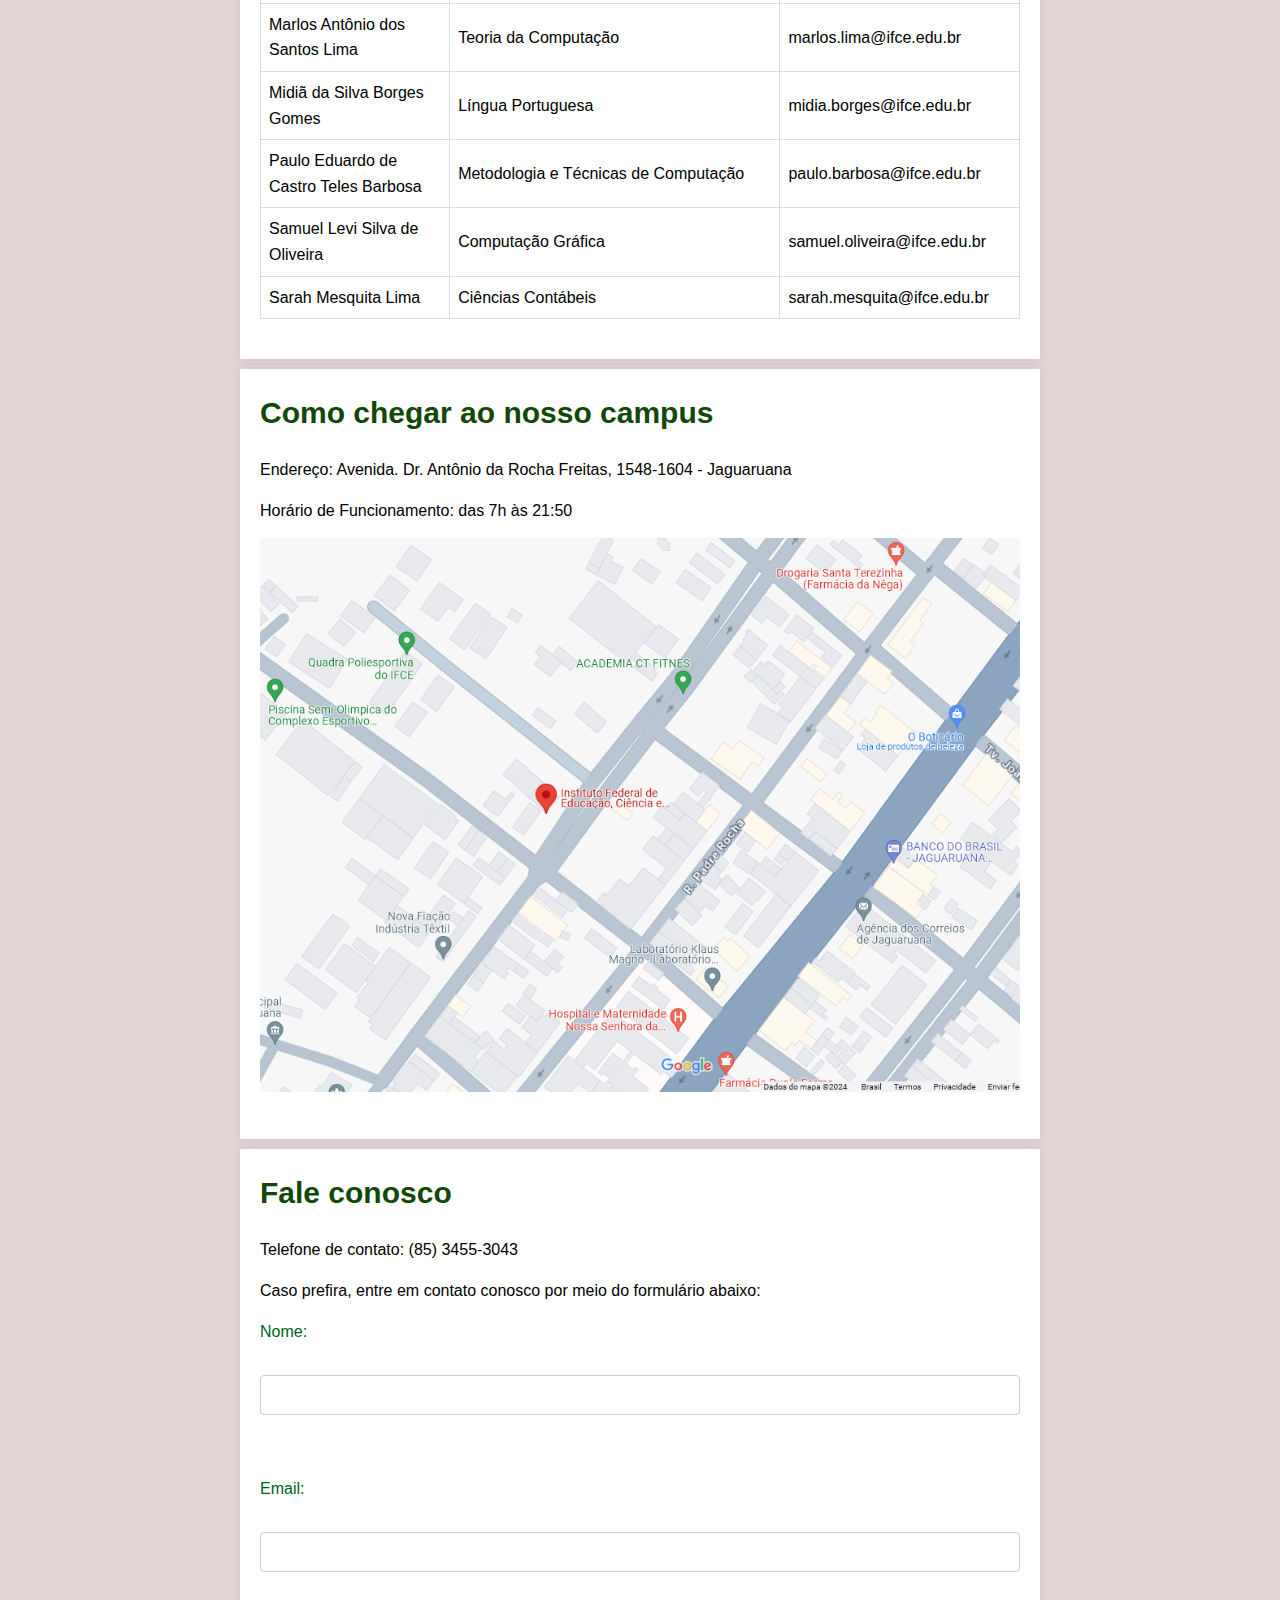
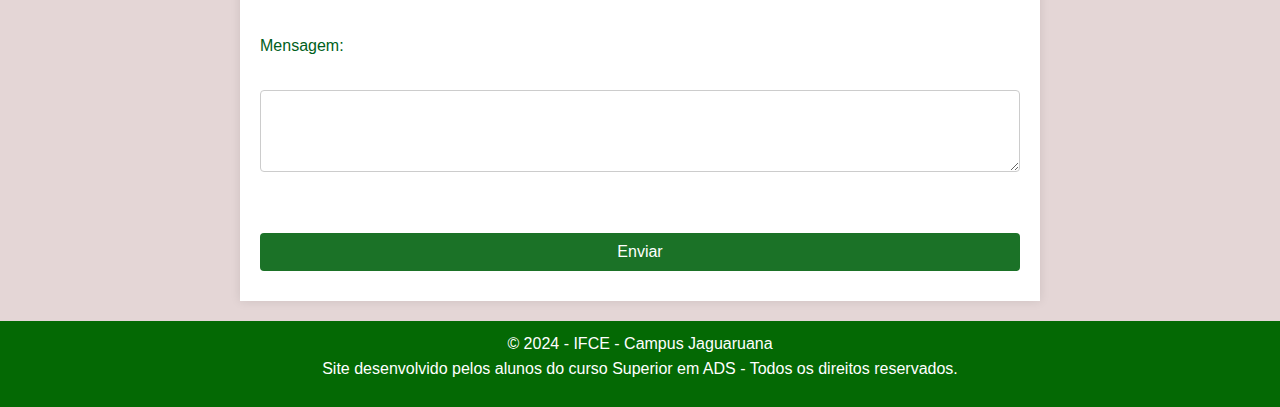
==== commit f6d71a0a: "update html e css" ====
--- a/index.html
+++ b/index.html
@@ -87,8 +87,8 @@
     </section>
 
     <section id="cursos">
-        <h1>Cursos Oferecidos</h1>
-        <h2>Cursos Técnicos</h2>
+        <h2>Cursos Oferecidos</h2>
+        <h3>Cursos Técnicos</h3>
         <ul>
             <li>Administração — Tarde</li>
             <li>Computação Gráfica — Noite</li>
@@ -96,12 +96,12 @@
             <li>Informática para Internet — EAD — Tarde</li>
         </ul>
 
-        <h2>Curso Superior</h2>
+        <h3>Curso Superior</h3>
         <ul>
             <li>Tecnologia em Análise e Desenvolvimento de Sistemas - Manhã</li>
         </ul>
 
-        <h2>Cursos FIC</h2>
+        <h3>Cursos FIC</h3>
         <p>
             Além dos cursos de nível técnico e superior, o IFCE Jaguaruana oferece regularmente cursos de Formação
             inicial e Continuada - FIC - em diversas áreas como: portugês, redação, física e matemática para o ENEM,
@@ -309,7 +309,7 @@
         <p>Endereço: Avenida. Dr. Antônio da Rocha Freitas, 1548-1604 - Jaguaruana</p>
         <p>Horário de Funcionamento: das 7h às 21:50</p>
 
-        <img src="src/image/mapa.png" alt="Descrição da imagem">
+        <img src="src/image/mapa.png" alt="">
     </section>
 
     <section id="contato">
--- a/src/css/style.css
+++ b/src/css/style.css
@@ -50,7 +50,7 @@
 }
 
 nav ul a:hover {
-   background: #003060;
+   background: #0b2b03;
 }
 
 section {
@@ -61,18 +61,32 @@
    box-shadow: 0 0 10px rgba(0,0,0,0.1);
 }
 
-section#home h1 {
-   color: #0b2b03;
-   margin-bottom: 20px;
-}
-
 section#home img {
    width: 100%;
    margin-bottom: 20px;
 }
 
-h1, h2 {
+section#local img {
+   width: 100%;
+   margin-bottom: 20px;
+}
+
+h1 {
+   color: #124705;
+   font-size: 30px;
+   margin-bottom: 20px;
+}
+
+ h2 {
    margin-bottom: 10px;
+   color: #0b2b03;
+   font-size: 25px;
+}
+
+h3 {
+   margin-bottom: 10px;
+   color: #0b2b03;
+   font-size: 22px;
 }
 
 p {
@@ -114,7 +128,7 @@
 
 form label {
    margin-bottom: 5px;
-   color: #004080;
+   color: #006020;
 }
 
 form input, form textarea {
